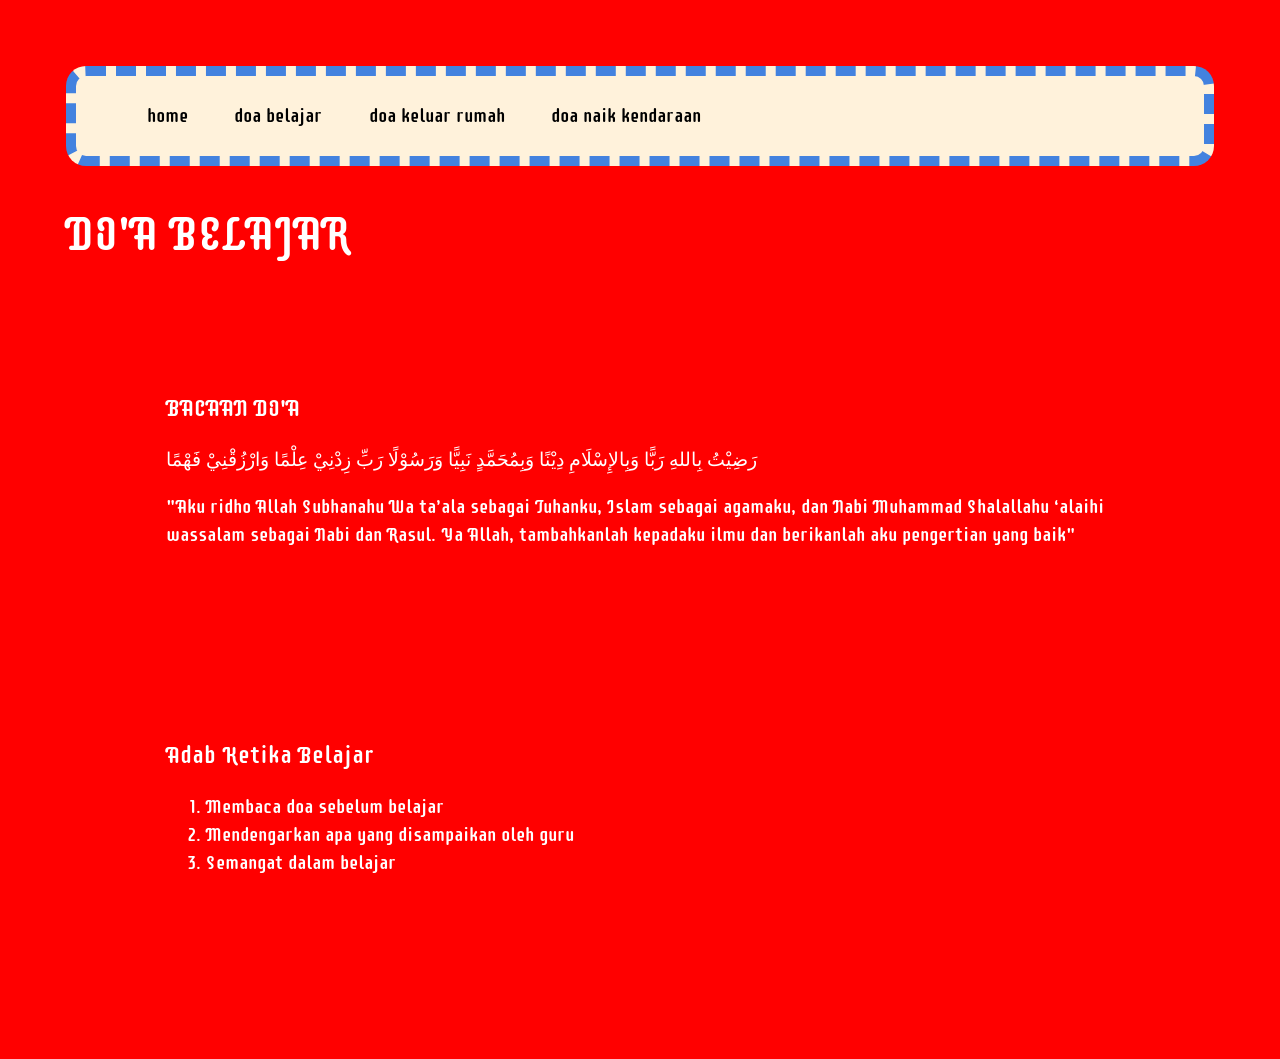
==== doabelajar.html @ 448de141 "Create doabelajar.html" ====
<!DOCTYPE html>
<html>
<head>
  <link rel="stylesheet" href="style.css">
<link rel="preconnect" href="https://fonts.googleapis.com">
<link rel="preconnect" href="https://fonts.gstatic.com" crossorigin>
<link href="https://fonts.googleapis.com/css2?family=Supermercado+One&display=swap" rel="stylesheet">
</head>

 <body>
<div class=".container">
<header>
 <nav>
<ol>
<li><a href="index.html">home</a></li>
<li><a href="doabelajar.html">doa belajar</a></li>
<li><a href="doakeluarrumah.html">doa keluar rumah</a></li>
<li><a href="doanaikkendaraan.html">doa naik kendaraan</a></li>
</ol>
</nav>
</header>
    
<h1>
DO'A BELAJAR
</h1>

<div class="card">
<h2>
BACAAN DO'A
</h2>  
<p>
رَضِيْتُ بِاللهِ رَبًّا وَبِالإِسْلَامِ دِيْنًا وَبِمُحَمَّدٍ نَبِيًّا

          وَرَسُوْلًا رَبِّ زِدْنِيْ عِلْمًا وَارْزُقْنِيْ فَهْمًا
</p>
  
<p>
"Aku ridho Allah Subhanahu Wa ta’ala sebagai Tuhanku, Islam sebagai agamaku, dan Nabi Muhammad Shalallahu ‘alaihi wassalam sebagai Nabi dan Rasul. Ya Allah, tambahkanlah kepadaku ilmu dan berikanlah aku pengertian yang baik"
</p>

</div>

<div class="card">
<h2>
Adab Ketika Belajar
</h2>
  
<ol>
<li>Membaca doa sebelum belajar</li>
<li>Mendengarkan apa yang disampaikan oleh guru</li>
<li>Semangat dalam belajar</li>
</ol>
</div>  
  </div>
  </body>
</html>
---- style.css ----
body {
margin: 1rem;
font-family: sans-serif;
line-height: 1.5;
background-color: red;
padding:50px;
}

p ,li{
  font-family: "Supermercado One", sans-serif;
  font-weight: 400;
  font-style: normal;     
  color: #ffffff;
  font-size: 14pt;
}

h1,h2,h3{
  font-family: "Supermercado One", sans-serif;
  font-weight: 400;
  font-style: normal;     
  color: #ffffff;
  
}

h1{
  font-size: 36pt;
  color: 0A7C6E;
}

.card{
  background-color:306D29;  
  padding: 50px;
  margin: 50px;
  border-radius: 50px;
}

.container{
  padding: 60px;
}

nav ol li{
  list-style-type:none;
  display:inline;
  padding:21px;
}

nav ol li a{
  text-decoration:none;
  color:#000
}

nav{
  background-color:#FFF2DB;
  padding:10px;
  border-style:dashed;
  border-color:#4382DF;
  border-width:10px;
  border-radius:20px;
}
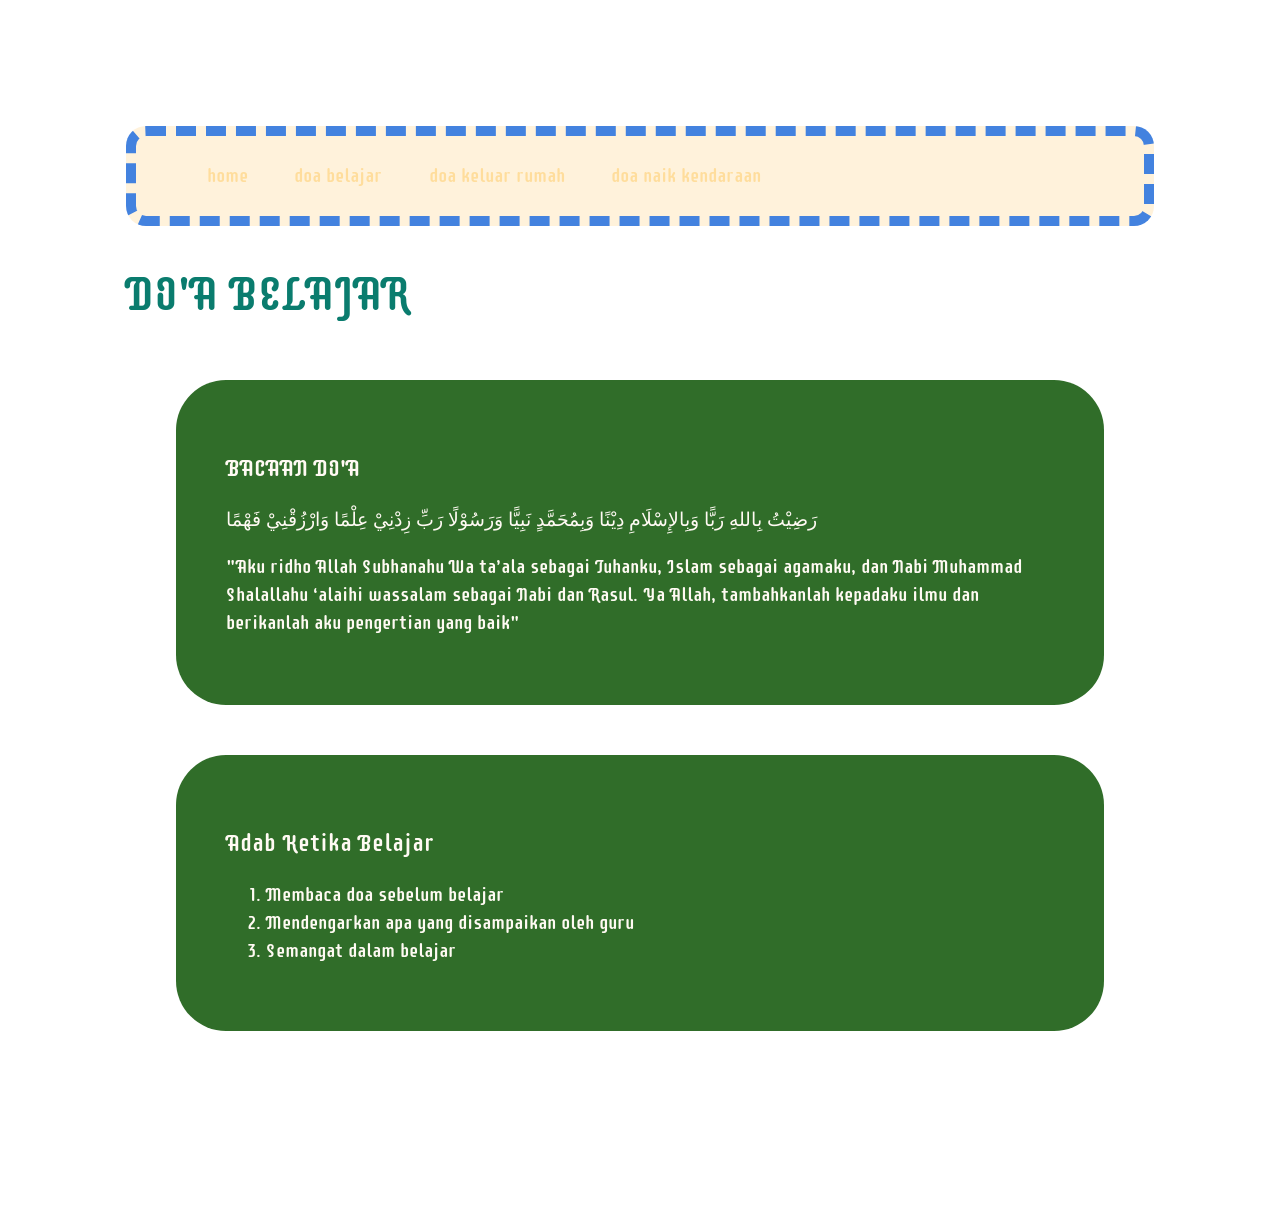
==== commit a2567106: "Update doabelajar.html" ====
--- a/doabelajar.html
+++ b/doabelajar.html
@@ -8,7 +8,7 @@
 </head>
 
  <body>
-<div class=".container">
+<div class="container">
 <header>
  <nav>
 <ol>
--- a/style.css
+++ b/style.css
@@ -2,7 +2,7 @@
 margin: 1rem;
 font-family: sans-serif;
 line-height: 1.5;
-background-color: red;
+background-color: #red;
 padding:50px;
 }
 
@@ -10,7 +10,7 @@
   font-family: "Supermercado One", sans-serif;
   font-weight: 400;
   font-style: normal;     
-  color: #ffffff;
+  color: #FFFAF3;
   font-size: 14pt;
 }
 
@@ -18,17 +18,17 @@
   font-family: "Supermercado One", sans-serif;
   font-weight: 400;
   font-style: normal;     
-  color: #ffffff;
+  color: #FFFAF3;
   
 }
 
 h1{
   font-size: 36pt;
-  color: 0A7C6E;
+  color: #0A7C6E;
 }
 
 .card{
-  background-color:306D29;  
+  background-color:#306D29;  
   padding: 50px;
   margin: 50px;
   border-radius: 50px;
@@ -46,7 +46,7 @@
 
 nav ol li a{
   text-decoration:none;
-  color:#000
+  color:#FFDD9C;
 }
 
 nav{
